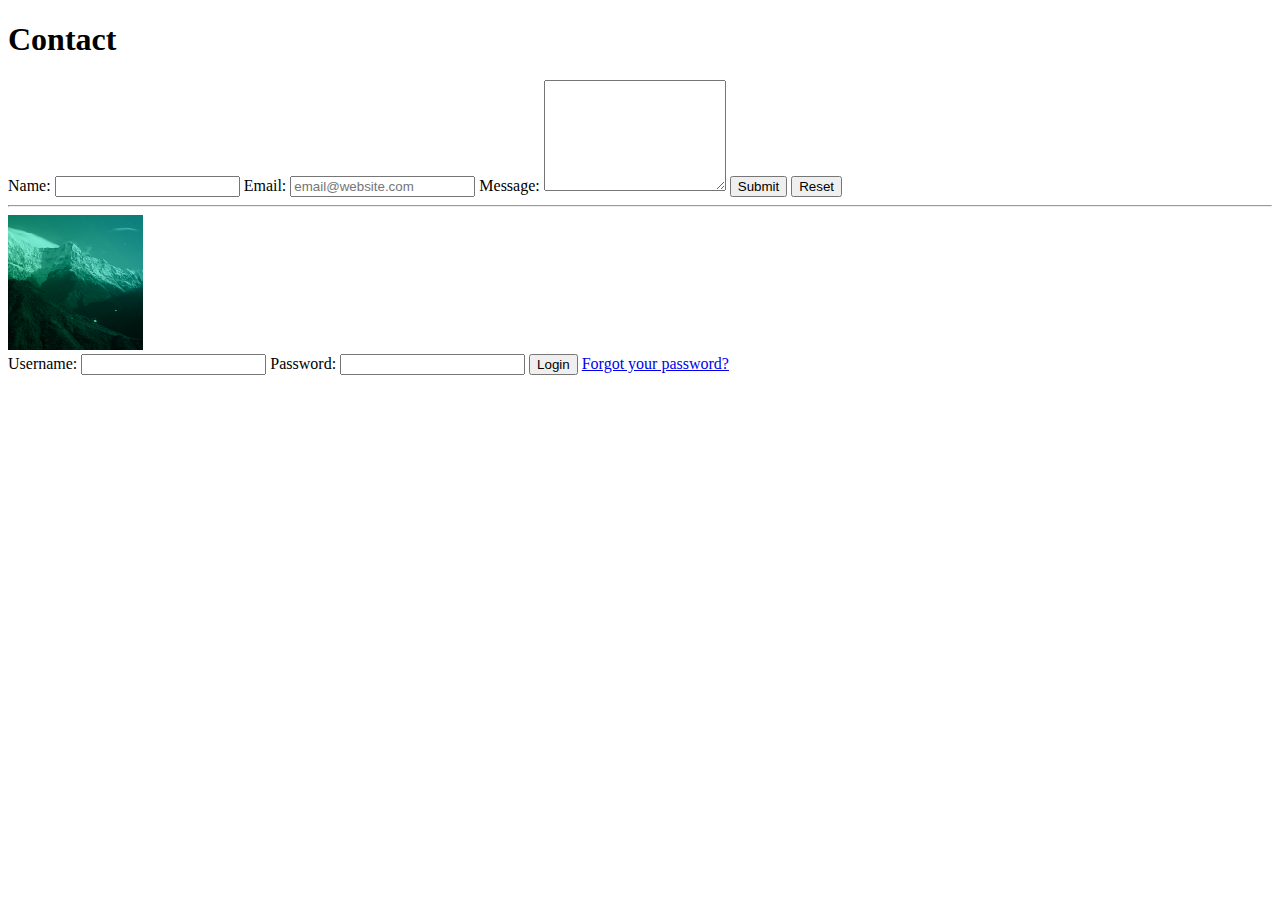
==== css-selectors#1/index.html @ 9b36ccec "selectors#1 done" ====
<!DOCTYPE html>
<html>
<head>
	<title>Selectors</title>
  <meta name="viewport" content="width=device-width, initial-scale=1">
  <link href='http://fonts.googleapis.com/css?family=Nunito:400,300' rel='stylesheet' type='text/css'>
  <link rel="stylesheet" href="/css-selectors#1/css/base-style.css">
  <link rel="stylesheet" href="/css-selectors#1/css/selectors.css">
</head>
<body>
	<div id="container">
		<form class="form-contact br">
	  	<h1>Contact</h1>

		  <label for="name">Name:</label> 
		  <input type="text" id="name">

     	<label for="email">Email:</label>
     	<input type="email" id="email" placeholder="email@website.com">
  
     	<label for="msg">Message:</label>
     	<textarea id="msg" rows="7"></textarea>

		  <input class="btn default inln" type="submit" value="Submit">
 		  <input class="btn error inln" type="reset" value="Reset"> 
		</form>
		
		<hr>
 		<img class="avatar rounded" src="img/avatar.png" alt="Mountains">
		
		<form class="form-login">
			<label for="username">Username:</label> 
			<input type="text" id="username">

			<label for="password">Password:</label>
			<input type="password" id="password">
     
			<input class="btn default" type="submit" value="Login">
      <a href="#" target="_blank">Forgot your password?</a> 
		</form>
	</div>
</body>
</html>
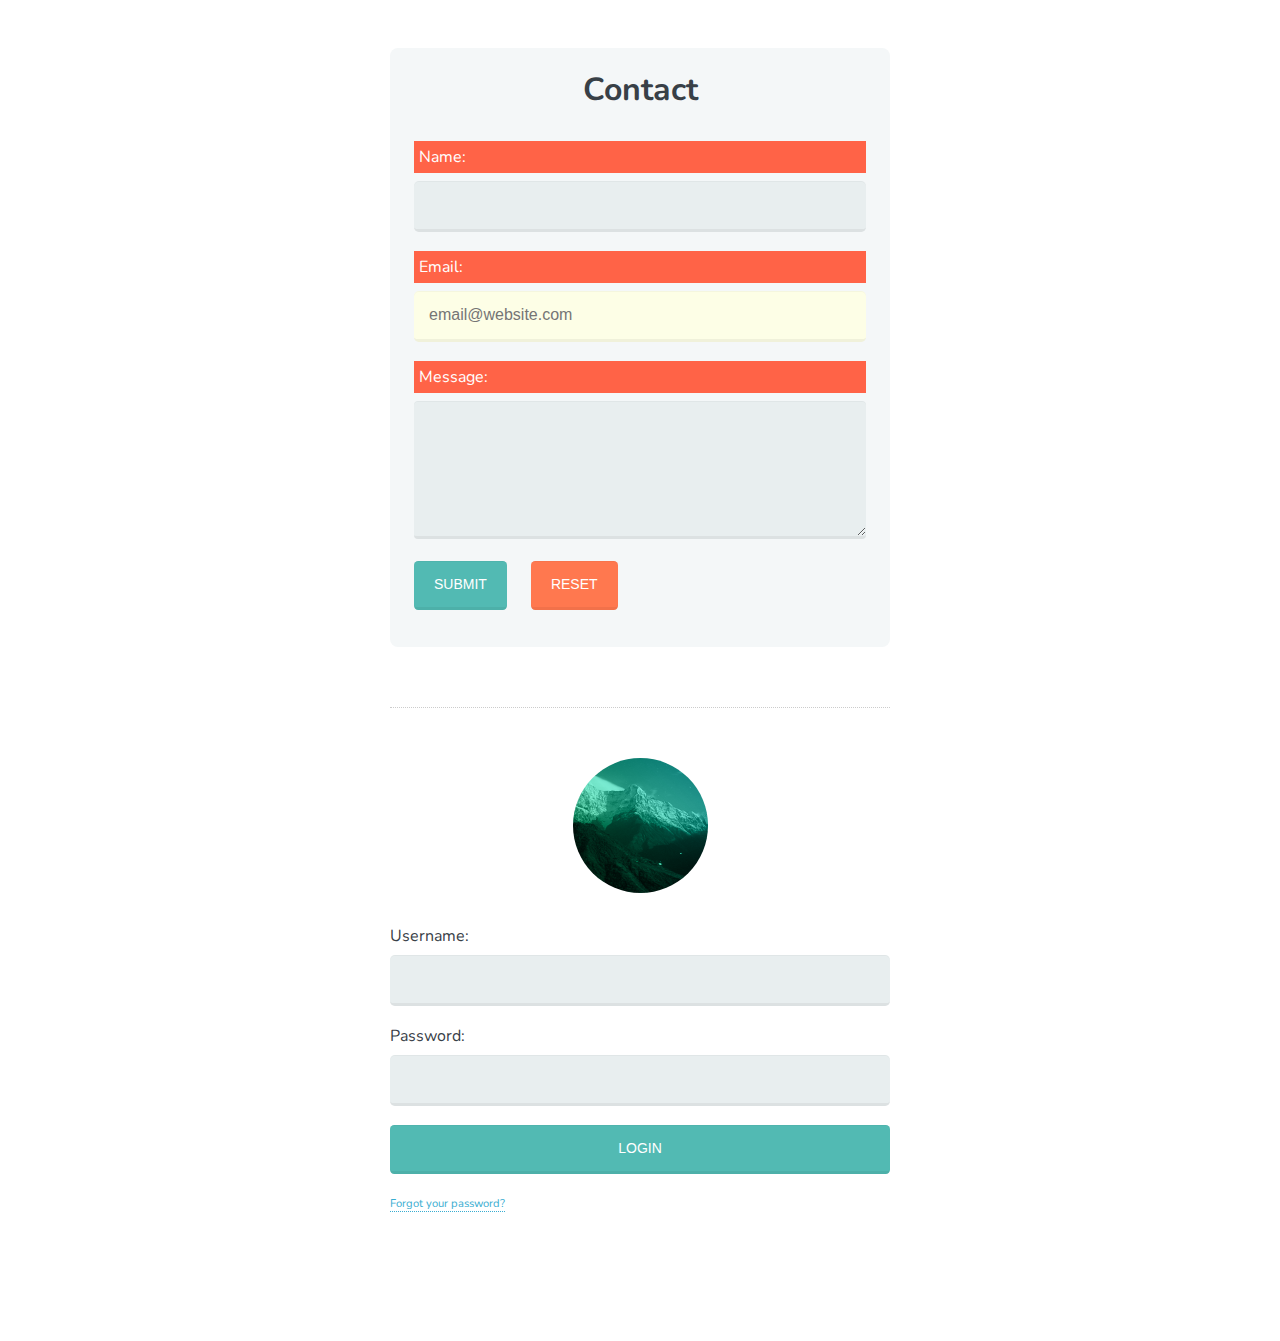
==== commit 1aae15c6: "initial commit" ====
--- a/css-selectors#1/index.html
+++ b/css-selectors#1/index.html
@@ -4,8 +4,8 @@
 	<title>Selectors</title>
   <meta name="viewport" content="width=device-width, initial-scale=1">
   <link href='http://fonts.googleapis.com/css?family=Nunito:400,300' rel='stylesheet' type='text/css'>
-  <link rel="stylesheet" href="/css-selectors#1/css/base-style.css">
-  <link rel="stylesheet" href="/css-selectors#1/css/selectors.css">
+  <link rel="stylesheet" href="css/base-style.css">
+  <link rel="stylesheet" href="css/selectors.css">
 </head>
 <body>
 	<div id="container">
--- a/css-selectors#1/css/base-style.css
+++ b/css-selectors#1/css/base-style.css
@@ -0,0 +1,55 @@
+/* Base Styles -------------------- */
+
+* {
+	box-sizing: border-box;
+}
+body {
+	font-family: 'Nunito', sans-serif;
+	color: #384047;
+	padding: 40px 0 60px;
+}
+hr {
+  border: 0;
+  height: 0;
+  border-top: 1px dotted rgba(0, 0, 0, 0.2);
+  margin: 50px 0;
+}
+h1 {
+  margin: 0 0 30px 0;
+  text-align: center;
+}
+form {
+	margin-bottom: 60px;
+}
+
+/* Form Fields -------------------- */
+
+input,
+textarea {
+  font-size: 1em;
+  color: black;
+  font-weight: 300; 
+  width: 100%;
+  border: none;
+  height: auto;
+  padding: 15px;
+  outline: 0;
+  margin-bottom: 1.2em;
+  border-radius: .3em;
+  border-bottom: 3px solid rgba(0,0,0, 0.05);
+  background-color: #e8eeef;
+  box-shadow: 0 1px 0 rgba(0,0,0,0.03) inset;
+}
+
+label {
+  display: block;
+  margin-bottom: 0.5em; 
+}
+
+/* Media Queries -------------------- */
+
+@media (max-width: 768px) {
+	#container {
+		width: 92%;
+	}
+}--- a/css-selectors#1/css/selectors.css
+++ b/css-selectors#1/css/selectors.css
@@ -0,0 +1,84 @@
+/* Attribute Selectors ------------- */
+
+.form-contact {
+   padding: 20px 24px;
+   background: #f4f7f8;
+}
+
+#container {
+    max-width: 500px;
+    margin: auto;
+}
+
+input[type="email"] {
+    background: #fdfee6;
+}
+
+
+
+a[target="_blank"] {
+    color: #39add1;
+    text-decoration: none;
+    border-bottom: 1px dotted;
+}
+
+/* DRY classes ------------- */
+
+.br {
+    border-radius: .5em;
+}
+
+.avatar {
+    display: block;
+    margin: 0 auto 2em;
+}
+
+.rounded {
+    border-radius: 50%;
+}
+
+.btn {
+    cursor: pointer;
+    font-size: .875em;
+    font-weight: 400;
+    color: #fff;
+    padding-left: 20px;
+    padding-right: 20px;
+    text-transform: uppercase;
+}
+
+.btn:hover {
+    opacity: .75;
+}
+
+.default {
+    background: #52bab3;
+}
+
+.error {
+    background-color: #ff784f;
+}
+
+@media (min-width: 769px) {
+    .inln {
+        width: auto;
+        display: inline-block;
+    }
+    .btn + .btn {
+        margin-left: 20px;
+    }
+}
+
+/* Combinators ------------- */
+
+/* target direct child of form */
+form > a {
+    font-size: .7em;
+}
+
+/* target all sibling label elements that follows h1 */
+h1 ~ label {
+    background: tomato;
+    color: white;
+    padding: 5px;
+}